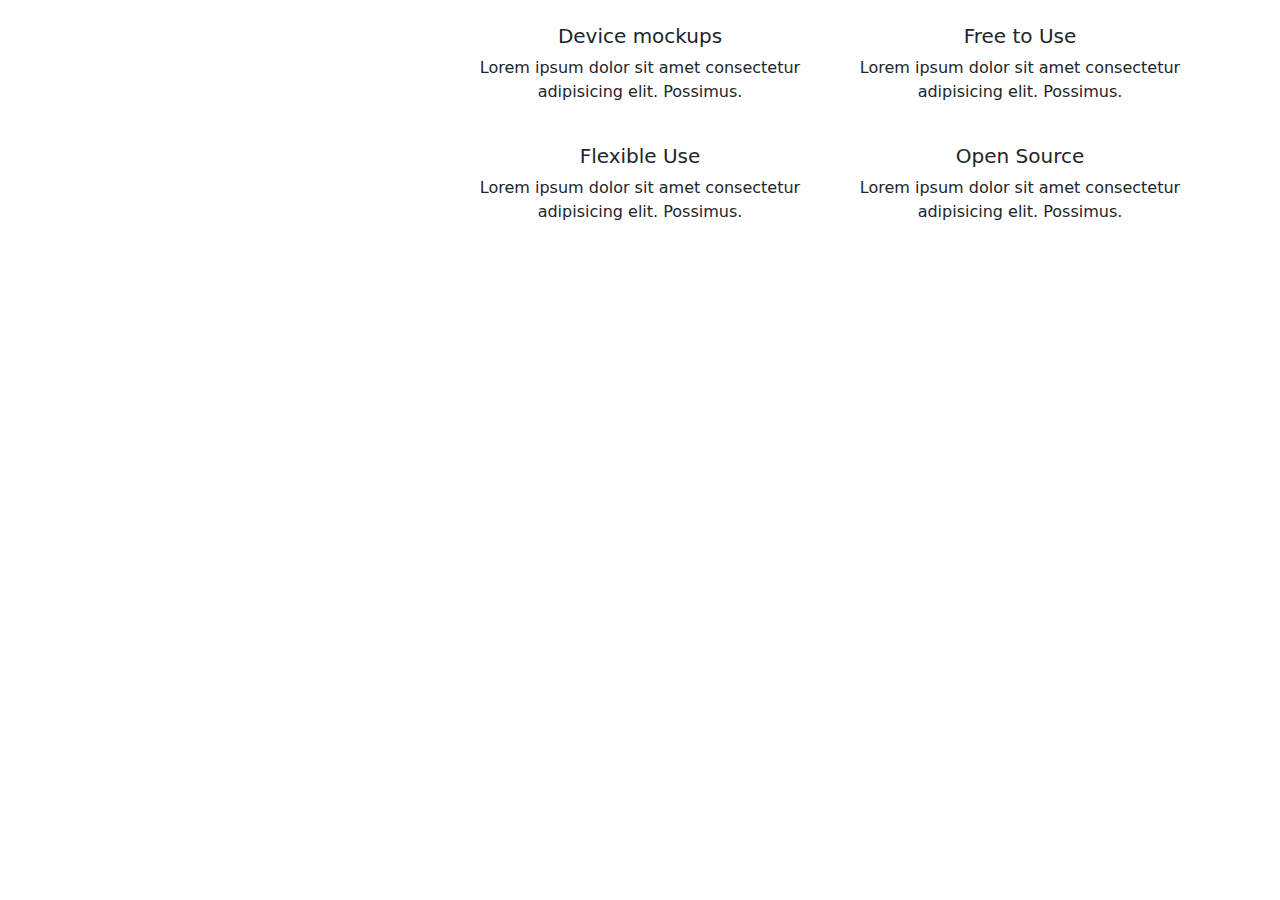
==== exercise-7/index.html @ 68ee2c74 "add first version --need centering" ====
<!DOCTYPE html>
<html lang="en">
<head>
    <meta charset="UTF-8">
    <meta http-equiv="X-UA-Compatible" content="IE=edge">
    <meta name="viewport" content="width=device-width, initial-scale=1.0">
    <link
    rel="stylesheet"
    href="../bootstrap-5.2.0-dist/css/bootstrap.min.css"
  />
    <title>Exercise #7</title>
</head>
<body>
    <div class="container text-center">
        <div class="row">
            <div class="col-4">
                <img src="../images/Screenshot 2022-08-01 160600.png" alt="" class="img-fluid">
            </div>
            <div class="col-8 ">
                <div class="row ">
                    <div class="col-6 ">
                        <div class="container text-center">
                            <img src="../images/phone.svg" alt="" class="img-fluid">
                            <h5>Device mockups</h5>
                            <p>Lorem ipsum dolor sit amet consectetur adipisicing elit. Possimus.</p>
                        </div>
                        <div class="container text-center">
                            <img src="../images/camera.svg" alt="" class="img-fluid">
                            <h5>Flexible Use</h5>
                            <p>Lorem ipsum dolor sit amet consectetur adipisicing elit. Possimus.</p>
                        </div>
                    </div>
                    <div class="col-6 ">
                       
                        <div class="container text-center">
                            <img src="../images/gift.svg" alt="" class="img-fluid">
                            <h5>Free to Use</h5>
                            <p>Lorem ipsum dolor sit amet consectetur adipisicing elit. Possimus.</p>
                        </div>
                        <div class="container text-center">
                            <img src="../images/patch-check.svg" alt="" class="img-fluid">
                            <h5>Open Source</h5>
                            <p>Lorem ipsum dolor sit amet consectetur adipisicing elit. Possimus.</p>
                        
                       </div>
                    </div>
                    
                </div>
            </div>
            
                
                    
                

            </div>
        </div>
        

    </div>
    <script src="../bootstrap-5.2.0-dist/js/bootstrap.bundle.min.js"></script>
</body>
</html>
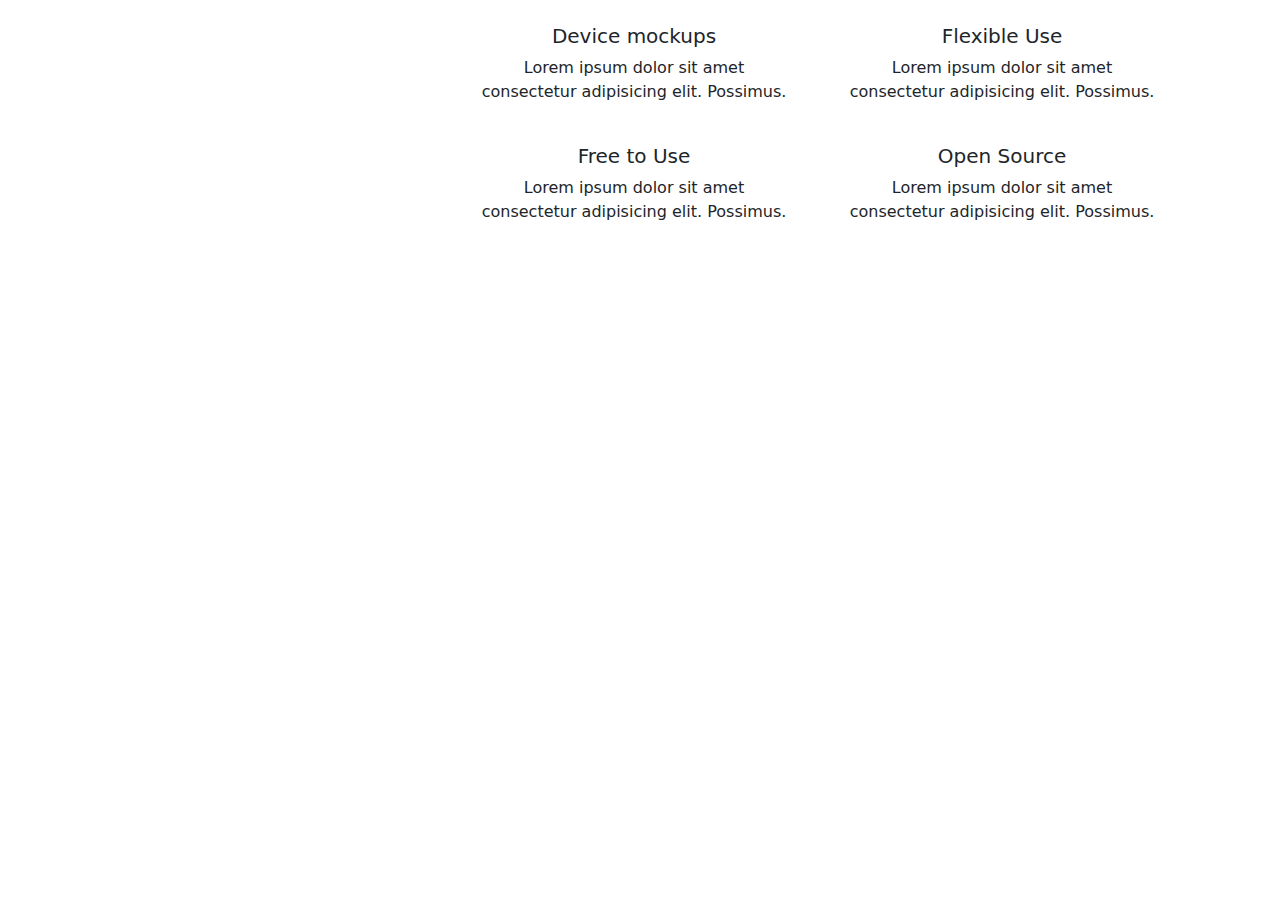
==== commit 24295926: "finished" ====
--- a/exercise-7/index.html
+++ b/exercise-7/index.html
@@ -1,62 +1,80 @@
 <!DOCTYPE html>
 <html lang="en">
-<head>
-    <meta charset="UTF-8">
-    <meta http-equiv="X-UA-Compatible" content="IE=edge">
-    <meta name="viewport" content="width=device-width, initial-scale=1.0">
+  <head>
+    <meta charset="UTF-8" />
+    <meta http-equiv="X-UA-Compatible" content="IE=edge" />
+    <meta name="viewport" content="width=device-width, initial-scale=1.0" />
     <link
-    rel="stylesheet"
-    href="../bootstrap-5.2.0-dist/css/bootstrap.min.css"
-  />
+      rel="stylesheet"
+      href="../bootstrap-5.2.0-dist/css/bootstrap.min.css"
+    />
     <title>Exercise #7</title>
-</head>
-<body>
+  </head>
+  <body>
     <div class="container text-center">
-        <div class="row">
-            <div class="col-4">
-                <img src="../images/Screenshot 2022-08-01 160600.png" alt="" class="img-fluid">
+      <div class="row  align-items-center">
+        <div class="col-4">
+          <img
+            src="../images/Screenshot 2022-08-01 160600.png"
+            alt=""
+            class="img-fluid"
+          />
+        </div>
+        <div class="col-8">
+          <div class="row ">
+            <div class="row">
+              <div class="col-6">
+                <div class="container text-center">
+                  <img src="../images/phone.svg" alt="" class="img-fluid" />
+                  <h5>Device mockups</h5>
+                  <p>
+                    Lorem ipsum dolor sit amet consectetur adipisicing elit.
+                    Possimus.
+                  </p>
+                </div>
+              </div>
+              <div class="col-6">
+                <div class="container text-center">
+                  <img src="../images/camera.svg" alt="" class="img-fluid" />
+                  <h5>Flexible Use</h5>
+                  <p>
+                    Lorem ipsum dolor sit amet consectetur adipisicing elit.
+                    Possimus.
+                  </p>
+                </div>
+              </div>
             </div>
-            <div class="col-8 ">
-                <div class="row ">
-                    <div class="col-6 ">
-                        <div class="container text-center">
-                            <img src="../images/phone.svg" alt="" class="img-fluid">
-                            <h5>Device mockups</h5>
-                            <p>Lorem ipsum dolor sit amet consectetur adipisicing elit. Possimus.</p>
-                        </div>
-                        <div class="container text-center">
-                            <img src="../images/camera.svg" alt="" class="img-fluid">
-                            <h5>Flexible Use</h5>
-                            <p>Lorem ipsum dolor sit amet consectetur adipisicing elit. Possimus.</p>
-                        </div>
-                    </div>
-                    <div class="col-6 ">
-                       
-                        <div class="container text-center">
-                            <img src="../images/gift.svg" alt="" class="img-fluid">
-                            <h5>Free to Use</h5>
-                            <p>Lorem ipsum dolor sit amet consectetur adipisicing elit. Possimus.</p>
-                        </div>
-                        <div class="container text-center">
-                            <img src="../images/patch-check.svg" alt="" class="img-fluid">
-                            <h5>Open Source</h5>
-                            <p>Lorem ipsum dolor sit amet consectetur adipisicing elit. Possimus.</p>
-                        
-                       </div>
-                    </div>
-                    
+
+            <div class="row">
+              <div class="col-6">
+                <div class="container text-center">
+                  <img src="../images/gift.svg" alt="" class="img-fluid" />
+                  <h5>Free to Use</h5>
+                  <p>
+                    Lorem ipsum dolor sit amet consectetur adipisicing elit.
+                    Possimus.
+                  </p>
                 </div>
+              </div>
+              <div class="col-6">
+                <div class="container text-center">
+                  <img
+                    src="../images/patch-check.svg"
+                    alt=""
+                    class="img-fluid"
+                  />
+                  <h5>Open Source</h5>
+                  <p>
+                    Lorem ipsum dolor sit amet consectetur adipisicing elit.
+                    Possimus.
+                  </p>
+                </div>
+              </div>
             </div>
-            
-                
-                    
-                
-
-            </div>
+          </div>
         </div>
-        
-
+      </div>
     </div>
     <script src="../bootstrap-5.2.0-dist/js/bootstrap.bundle.min.js"></script>
-</body>
-</html>+  </body>
+</html>
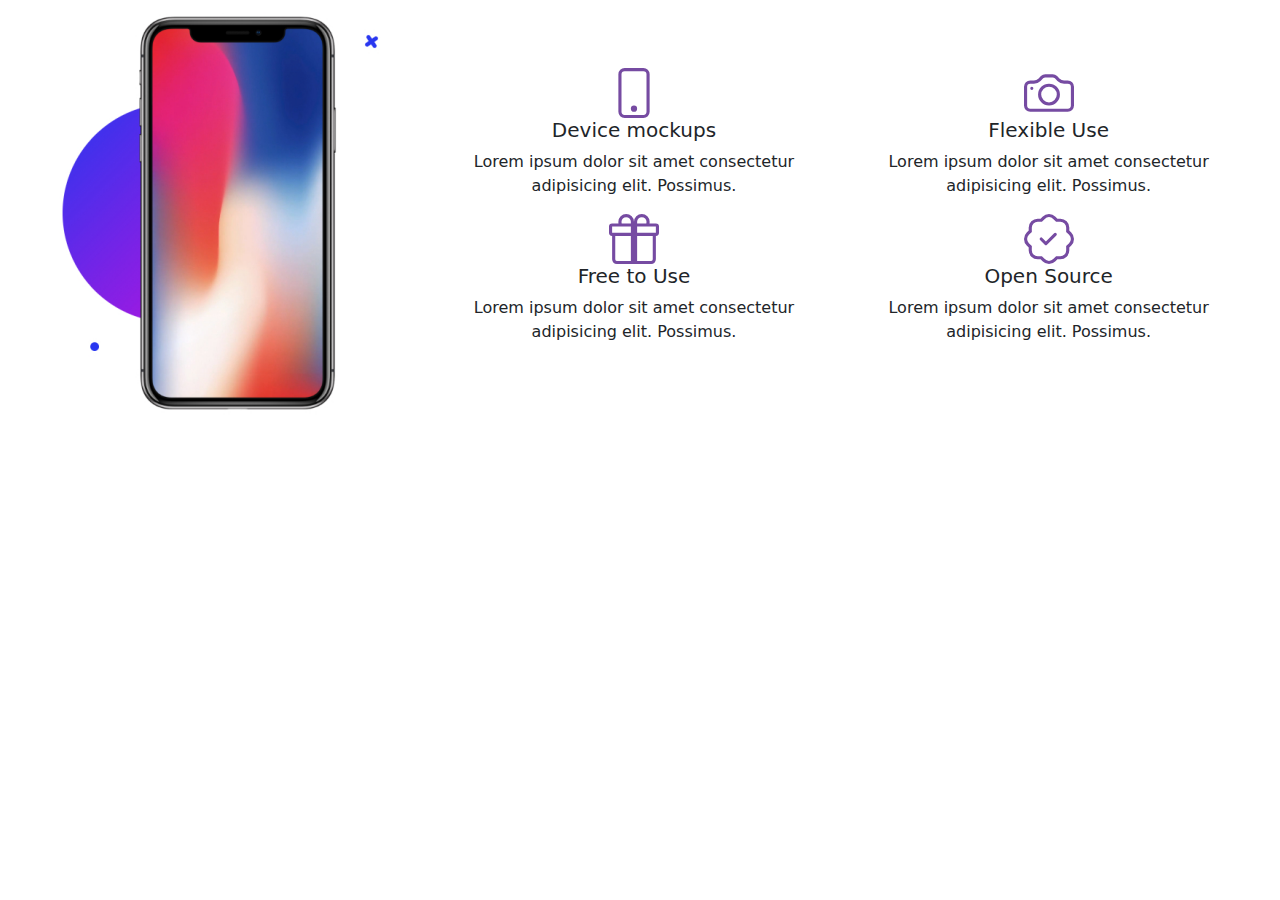
==== commit 11e46608: "finish" ====
--- a/exercise-7/index.html
+++ b/exercise-7/index.html
@@ -11,7 +11,7 @@
     <title>Exercise #7</title>
   </head>
   <body>
-    <div class="container text-center">
+    <div class="container-fluid text-center">
       <div class="row  align-items-center">
         <div class="col-4">
           <img
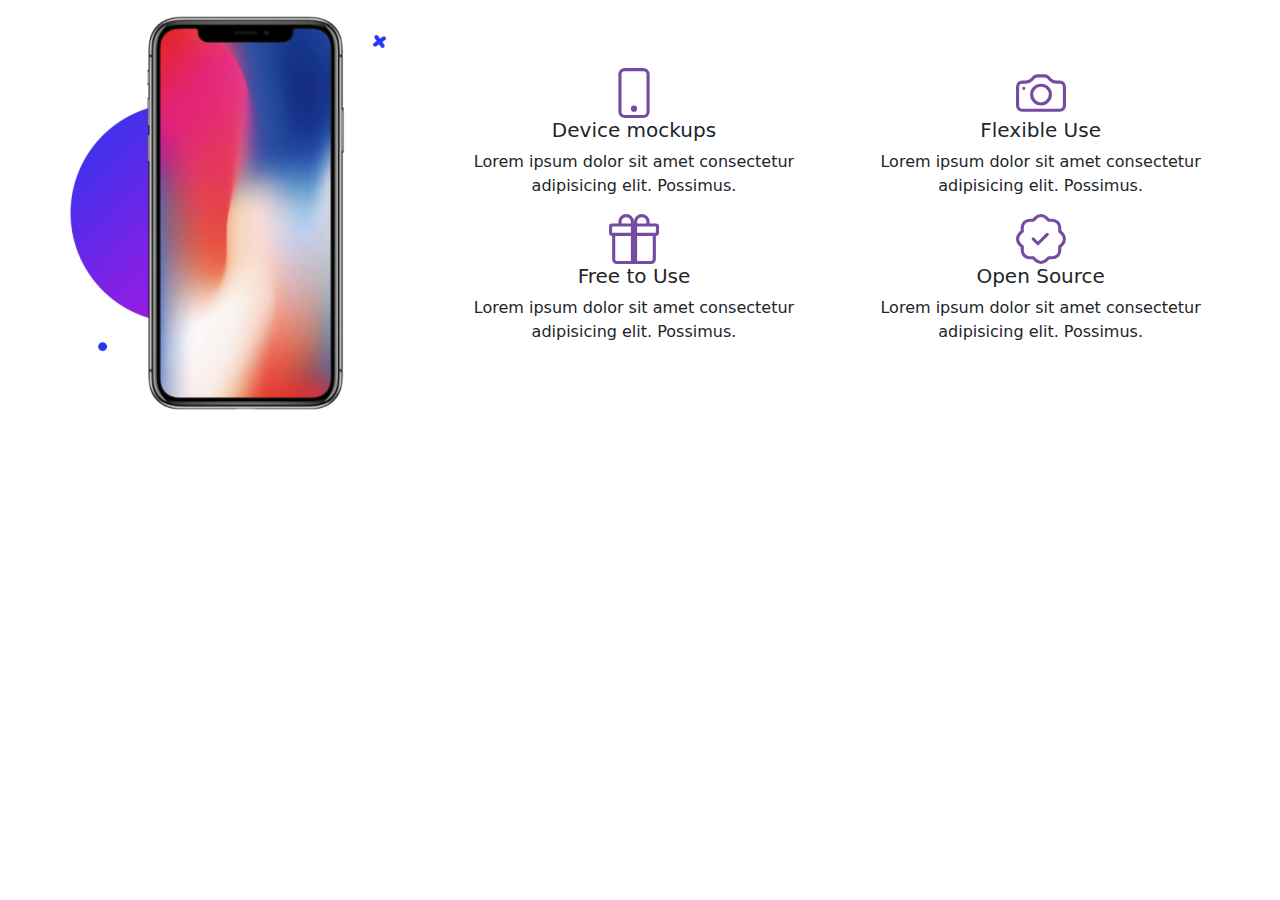
==== commit 39025216: "register page with slider" ====
--- a/exercise-7/index.html
+++ b/exercise-7/index.html
@@ -11,7 +11,7 @@
     <title>Exercise #7</title>
   </head>
   <body>
-    <div class="container-fluid text-center">
+    <div class="container-fluid text-center g-5">
       <div class="row  align-items-center">
         <div class="col-4">
           <img
